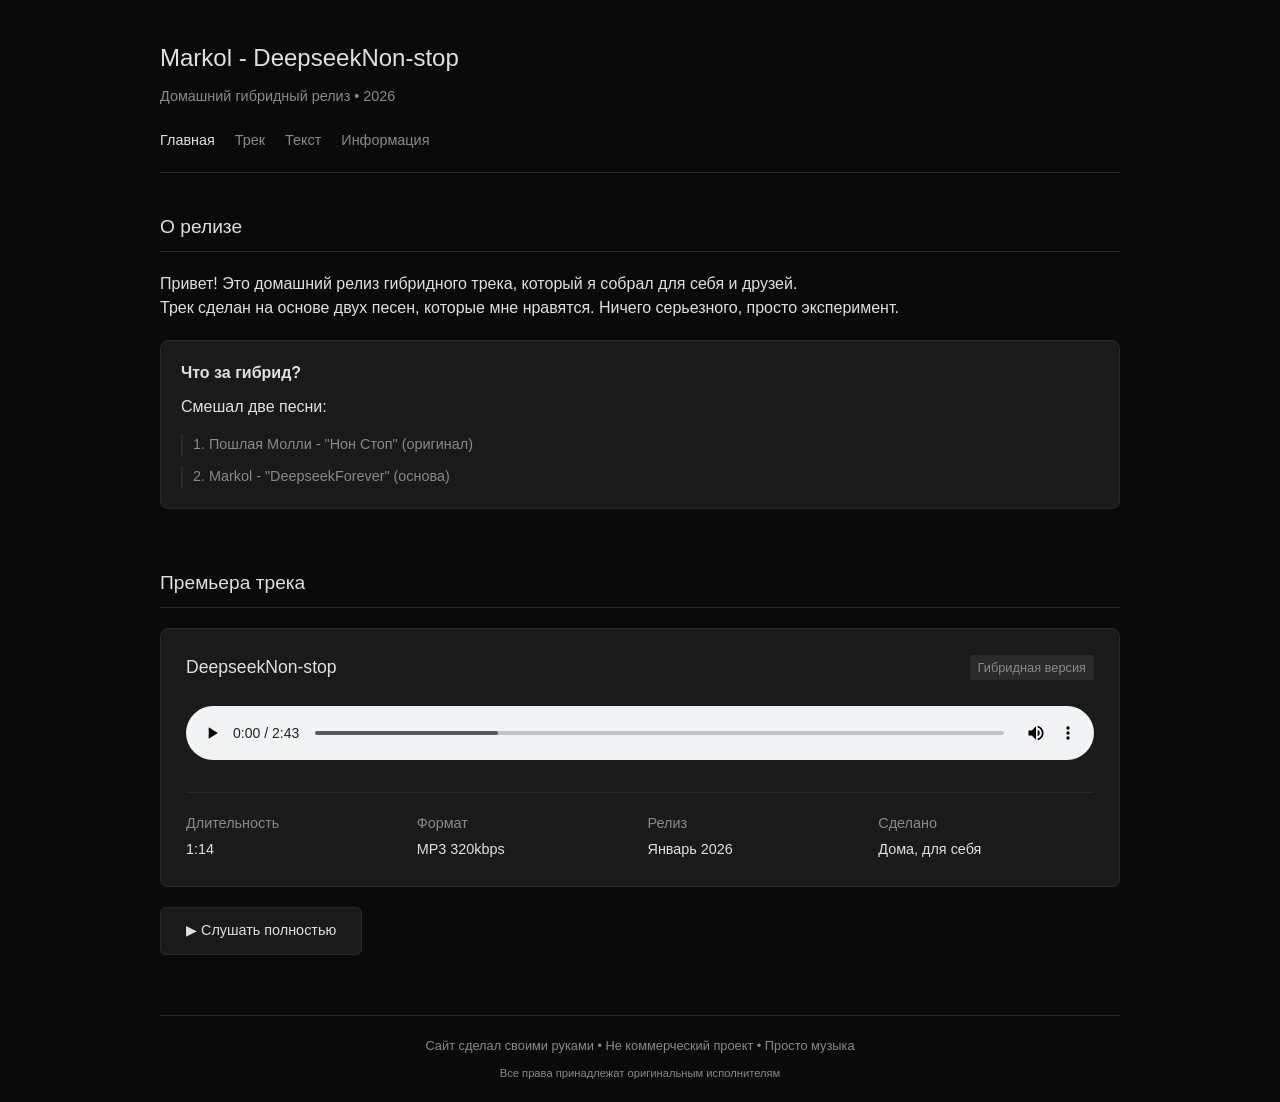
==== index.html @ f60f63c8 "Add files via upload" ====
<!DOCTYPE html>
<html lang="ru">
<head>
    <meta charset="UTF-8">
    <meta name="viewport" content="width=device-width, initial-scale=1.0">
    <title>Markol - DeepseekNon-stop | Домашний релиз</title>
    <link rel="stylesheet" href="style.css">
    <link rel="icon" type="image/x-icon" href="favicon.ico">
</head>
<body>
    <!-- Шапка -->
    <header class="site-header">
        <h1 class="site-title">Markol - DeepseekNon-stop</h1>
        <p class="site-subtitle">Домашний гибридный релиз • 2026</p>
        
        <nav class="main-nav">
            <ul>
                <li><a href="index.html" class="nav-link active">Главная</a></li>
                <li><a href="audio.html" class="nav-link">Трек</a></li>
                <li><a href="text.html" class="nav-link">Текст</a></li>
                <li><a href="copyright.html" class="nav-link">Информация</a></li>
            </ul>
        </nav>
    </header>

    <!-- Главный контент -->
    <main>
        <section class="content-section fade-in">
            <h2 class="section-title">О релизе</h2>
            <p>Привет! Это домашний релиз гибридного трека, который я собрал для себя и друзей.</p>
            <p>Трек сделан на основе двух песен, которые мне нравятся. Ничего серьезного, просто эксперимент.</p>
            
            <div class="info-card fade-in">
                <h3 class="card-title">Что за гибрид?</h3>
                <p>Смешал две песни:</p>
                <div class="origin-links">
                    <a href="https://пошлая-молли.themp3.info/t/2776535804-%D0%BF%D0%BE%D1%88%D0%BB%D0%B0%D1%8F_%D0%BC%D0%BE%D0%BB%D0%BB%D0%B8_%D0%BD%D0%BE%D0%BD_%D1%81%D1%82%D0%BE%D0%BF_%D0%B1%D0%B5%D0%B7_%D0%BC%D0%B0%D1%82%D0%B0.1948896243.1416413015/" 
                       target="_blank" class="origin-link">
                        1. Пошлая Молли - "Нон Стоп" (оригинал)
                    </a>
                    <a href="https://deepseekforever.github.io/main" 
                       target="_blank" class="origin-link">
                        2. Markol - "DeepseekForever" (основа)
                    </a>
                </div>
            </div>
        </section>

        <section class="content-section fade-in">
            <h2 class="section-title">Премьера трека</h2>
            
            <div class="player-card">
                <div class="player-header">
                    <div class="track-title">DeepseekNon-stop</div>
                    <span class="track-badge">Гибридная версия</span>
                </div>
                
                <div class="player-main">
                    <audio controls>
                        <source src="track.mp3" type="audio/mpeg">
                        Ваш браузер не поддерживает аудио.
                    </audio>
                </div>
                
                <div class="track-info">
                    <div class="info-item">
                        <span class="info-label">Длительность</span>
                        1:14
                    </div>
                    <div class="info-item">
                        <span class="info-label">Формат</span>
                        MP3 320kbps
                    </div>
                    <div class="info-item">
                        <span class="info-label">Релиз</span>
                        Январь 2026
                    </div>
                    <div class="info-item">
                        <span class="info-label">Сделано</span>
                        Дома, для себя
                    </div>
                </div>
            </div>
            
            <div style="margin-top: 20px;">
                <a href="audio.html" class="download-btn">▶ Слушать полностью</a>
            </div>
        </section>
    </main>

    <!-- Подвал -->
    <footer class="site-footer fade-in">
        <p>Сайт сделал своими руками • Не коммерческий проект • Просто музыка</p>
        <p style="margin-top: 10px; font-size: 0.7rem;">Все права принадлежат оригинальным исполнителям</p>
    </footer>

    <script src="script.js"></script>
</body>
</html>
---- style.css ----
* {
    margin: 0;
    padding: 0;
    box-sizing: border-box;
}

:root {
    --bg-color: #0a0a0a;
    --surface: #1a1a1a;
    --border: #2a2a2a;
    --text-main: #e0e0e0;
    --text-muted: #8a8a8a;
    --accent: #666;
}

body {
    font-family: -apple-system, BlinkMacSystemFont, 'Segoe UI', Roboto, Oxygen, Ubuntu, sans-serif;
    background: var(--bg-color);
    color: var(--text-main);
    line-height: 1.5;
    max-width: 1000px;
    margin: 0 auto;
    padding: 20px;
}

/* Шапка */
.site-header {
    padding: 20px 0;
    border-bottom: 1px solid var(--border);
    margin-bottom: 40px;
}

.site-title {
    font-size: 1.5rem;
    font-weight: 400;
    margin-bottom: 10px;
}

.site-subtitle {
    color: var(--text-muted);
    font-size: 0.9rem;
}

/* Навигация */
.main-nav ul {
    display: flex;
    gap: 20px;
    list-style: none;
    margin-top: 20px;
}

.nav-link {
    color: var(--text-muted);
    text-decoration: none;
    font-size: 0.9rem;
    transition: color 0.2s;
}

.nav-link:hover,
.nav-link.active {
    color: var(--text-main);
}

/* Основной контент */
.content-section {
    margin-bottom: 60px;
}

.section-title {
    font-size: 1.2rem;
    font-weight: 400;
    margin-bottom: 20px;
    padding-bottom: 10px;
    border-bottom: 1px solid var(--border);
}

/* Плеер */
.player-card {
    background: var(--surface);
    border: 1px solid var(--border);
    padding: 25px;
    border-radius: 8px;
    margin-top: 20px;
}

.player-header {
    display: flex;
    justify-content: space-between;
    align-items: center;
    margin-bottom: 20px;
}

.track-title {
    font-size: 1.1rem;
}

.track-badge {
    font-size: 0.8rem;
    color: var(--text-muted);
    background: var(--border);
    padding: 3px 8px;
    border-radius: 3px;
}

.player-main {
    margin: 25px 0;
}

audio {
    width: 100%;
}

.track-info {
    display: grid;
    grid-template-columns: repeat(auto-fit, minmax(150px, 1fr));
    gap: 15px;
    margin-top: 25px;
    padding-top: 20px;
    border-top: 1px solid var(--border);
}

.info-item {
    font-size: 0.9rem;
}

.info-label {
    color: var(--text-muted);
    display: block;
    margin-bottom: 5px;
}

/* Кнопка скачивания */
.download-btn {
    display: inline-block;
    background: var(--surface);
    border: 1px solid var(--border);
    color: var(--text-main);
    padding: 12px 25px;
    border-radius: 6px;
    text-decoration: none;
    font-size: 0.9rem;
    transition: all 0.2s;
}

.download-btn:hover {
    background: var(--border);
}

/* Текст песни */
.lyrics-box {
    background: var(--surface);
    border: 1px solid var(--border);
    padding: 25px;
    border-radius: 8px;
    margin-top: 20px;
    font-size: 0.95rem;
    line-height: 1.8;
}

.lyric-part {
    margin-bottom: 25px;
}

.part-label {
    font-size: 0.8rem;
    color: var(--text-muted);
    margin-bottom: 10px;
    text-transform: uppercase;
    letter-spacing: 1px;
}

.lyric-line {
    margin-bottom: 8px;
}

/* Блоки информации */
.info-card {
    background: var(--surface);
    border: 1px solid var(--border);
    padding: 20px;
    border-radius: 8px;
    margin-top: 20px;
}

.card-title {
    font-size: 1rem;
    margin-bottom: 10px;
}

.origin-links {
    display: flex;
    flex-direction: column;
    gap: 10px;
    margin-top: 15px;
}

.origin-link {
    color: var(--text-muted);
    font-size: 0.9rem;
    text-decoration: none;
    border-left: 2px solid var(--border);
    padding-left: 10px;
    transition: all 0.2s;
}

.origin-link:hover {
    color: var(--text-main);
    border-left-color: var(--accent);
}

/* Футер */
.site-footer {
    margin-top: 60px;
    padding-top: 20px;
    border-top: 1px solid var(--border);
    font-size: 0.8rem;
    color: var(--text-muted);
    text-align: center;
}

/* Адаптивность */
@media (max-width: 768px) {
    body {
        padding: 15px;
    }
    
    .main-nav ul {
        flex-wrap: wrap;
        gap: 15px;
    }
    
    .track-info {
        grid-template-columns: 1fr;
    }
    
    .player-header {
        flex-direction: column;
        align-items: flex-start;
        gap: 10px;
    }
}

/* Анимации */
@keyframes fadeIn {
    from {
        opacity: 0;
        transform: translateY(10px);
    }
    to {
        opacity: 1;
        transform: translateY(0);
    }
}

.fade-in {
    animation: fadeIn 0.3s ease-out;
}
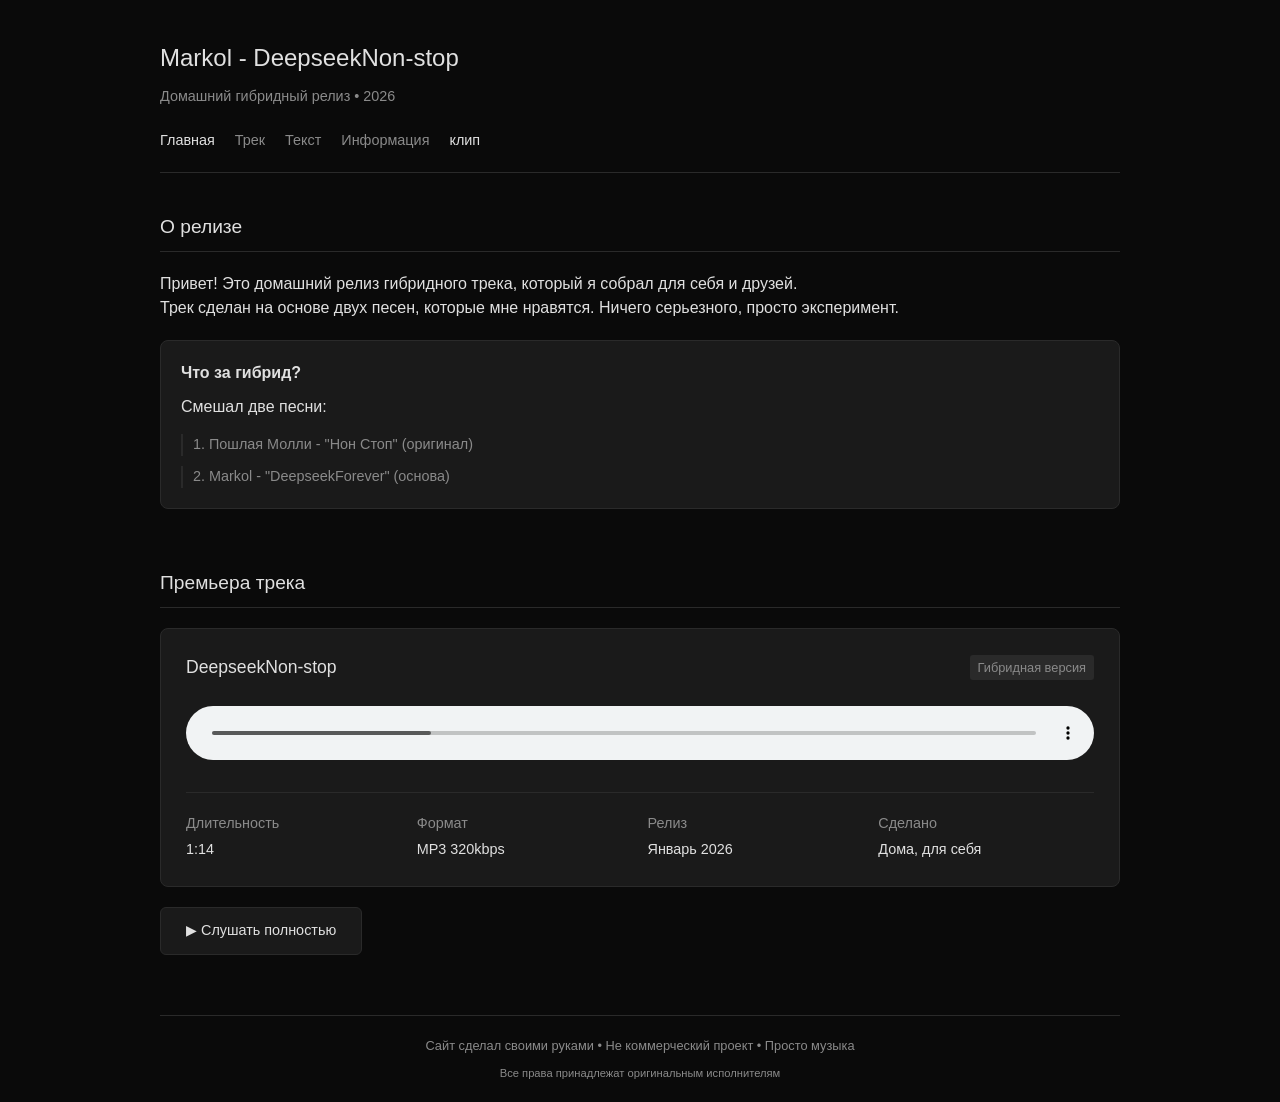
==== commit d9a33653: "Update index.html" ====
--- a/index.html
+++ b/index.html
@@ -19,6 +19,8 @@
                 <li><a href="audio.html" class="nav-link">Трек</a></li>
                 <li><a href="text.html" class="nav-link">Текст</a></li>
                 <li><a href="copyright.html" class="nav-link">Информация</a></li>
+              <li><a href="clip.jyml" class="nav-link active">клип</a></li>
+
             </ul>
         </nav>
     </header>
@@ -96,4 +98,4 @@
 
     <script src="script.js"></script>
 </body>
-</html>+</html>
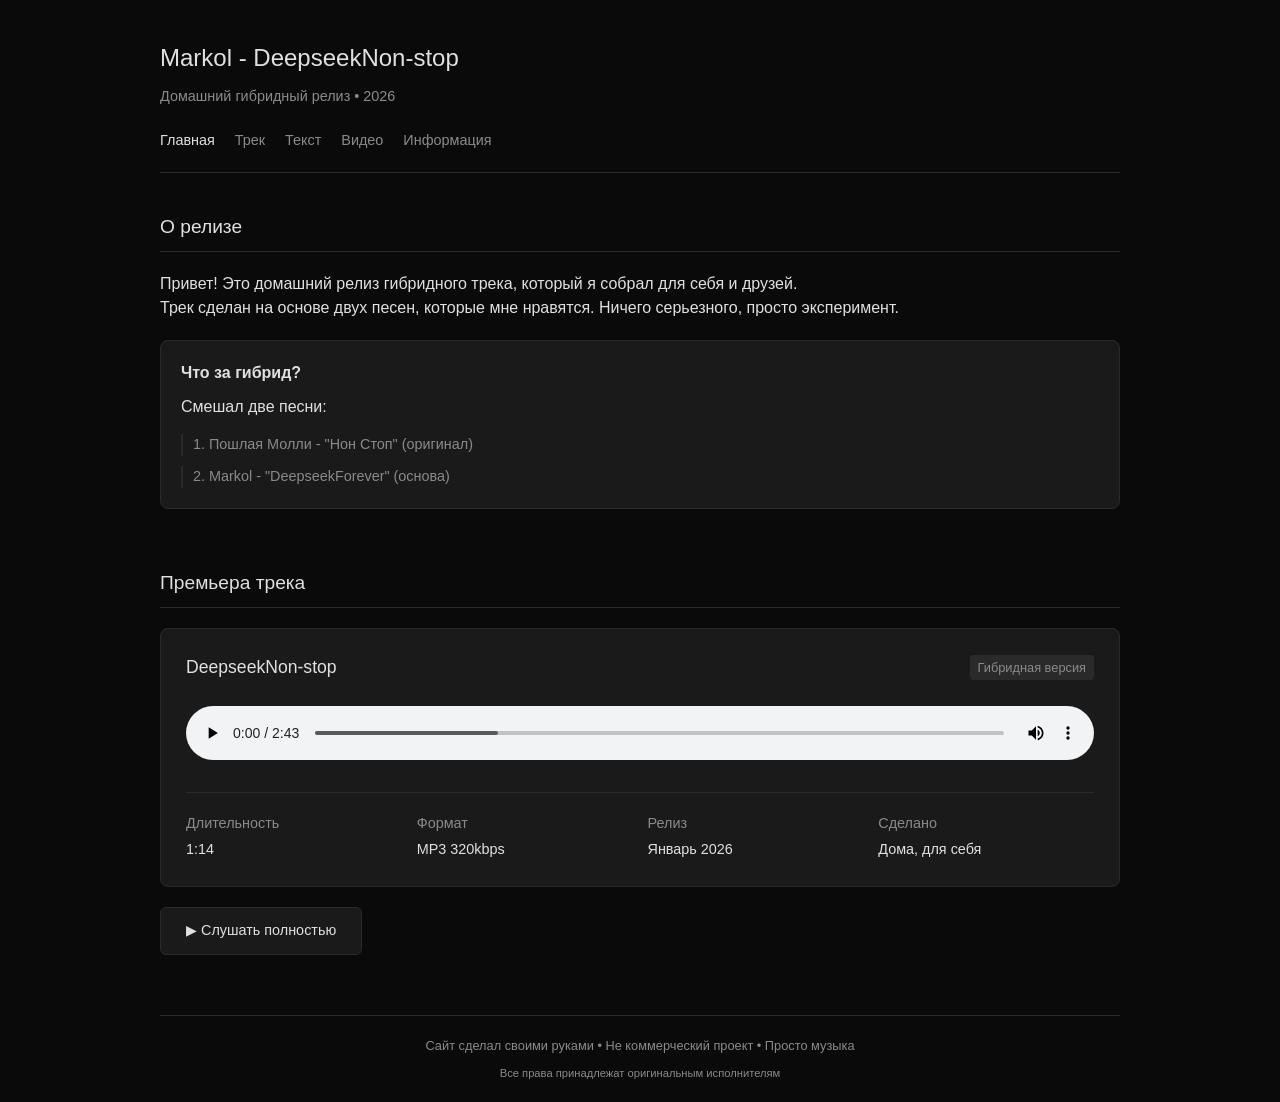
==== commit db9a298e: "1234565432" ====
--- a/index.html
+++ b/index.html
@@ -13,13 +13,15 @@
         <h1 class="site-title">Markol - DeepseekNon-stop</h1>
         <p class="site-subtitle">Домашний гибридный релиз • 2026</p>
         
-        <nav class="main-nav">
-            <ul>
-                <li><a href="index.html" class="nav-link active">Главная</a></li>
-                <li><a href="audio.html" class="nav-link">Трек</a></li>
-                <li><a href="text.html" class="nav-link">Текст</a></li>
-                <li><a href="copyright.html" class="nav-link">Информация</a></li>
-              <li><a href="clip.jyml" class="nav-link active">клип</a></li>
+<nav class="main-nav">
+    <ul>
+        <li><a href="index.html" class="nav-link">Главная</a></li>
+        <li><a href="audio.html" class="nav-link">Трек</a></li>
+        <li><a href="text.html" class="nav-link">Текст</a></li>
+        <li><a href="clip.html" class="nav-link">Видео</a></li> <!-- НОВАЯ КНОПКА -->
+        <li><a href="copyright.html" class="nav-link">Информация</a></li>
+    </ul>
+</nav>
 
             </ul>
         </nav>
